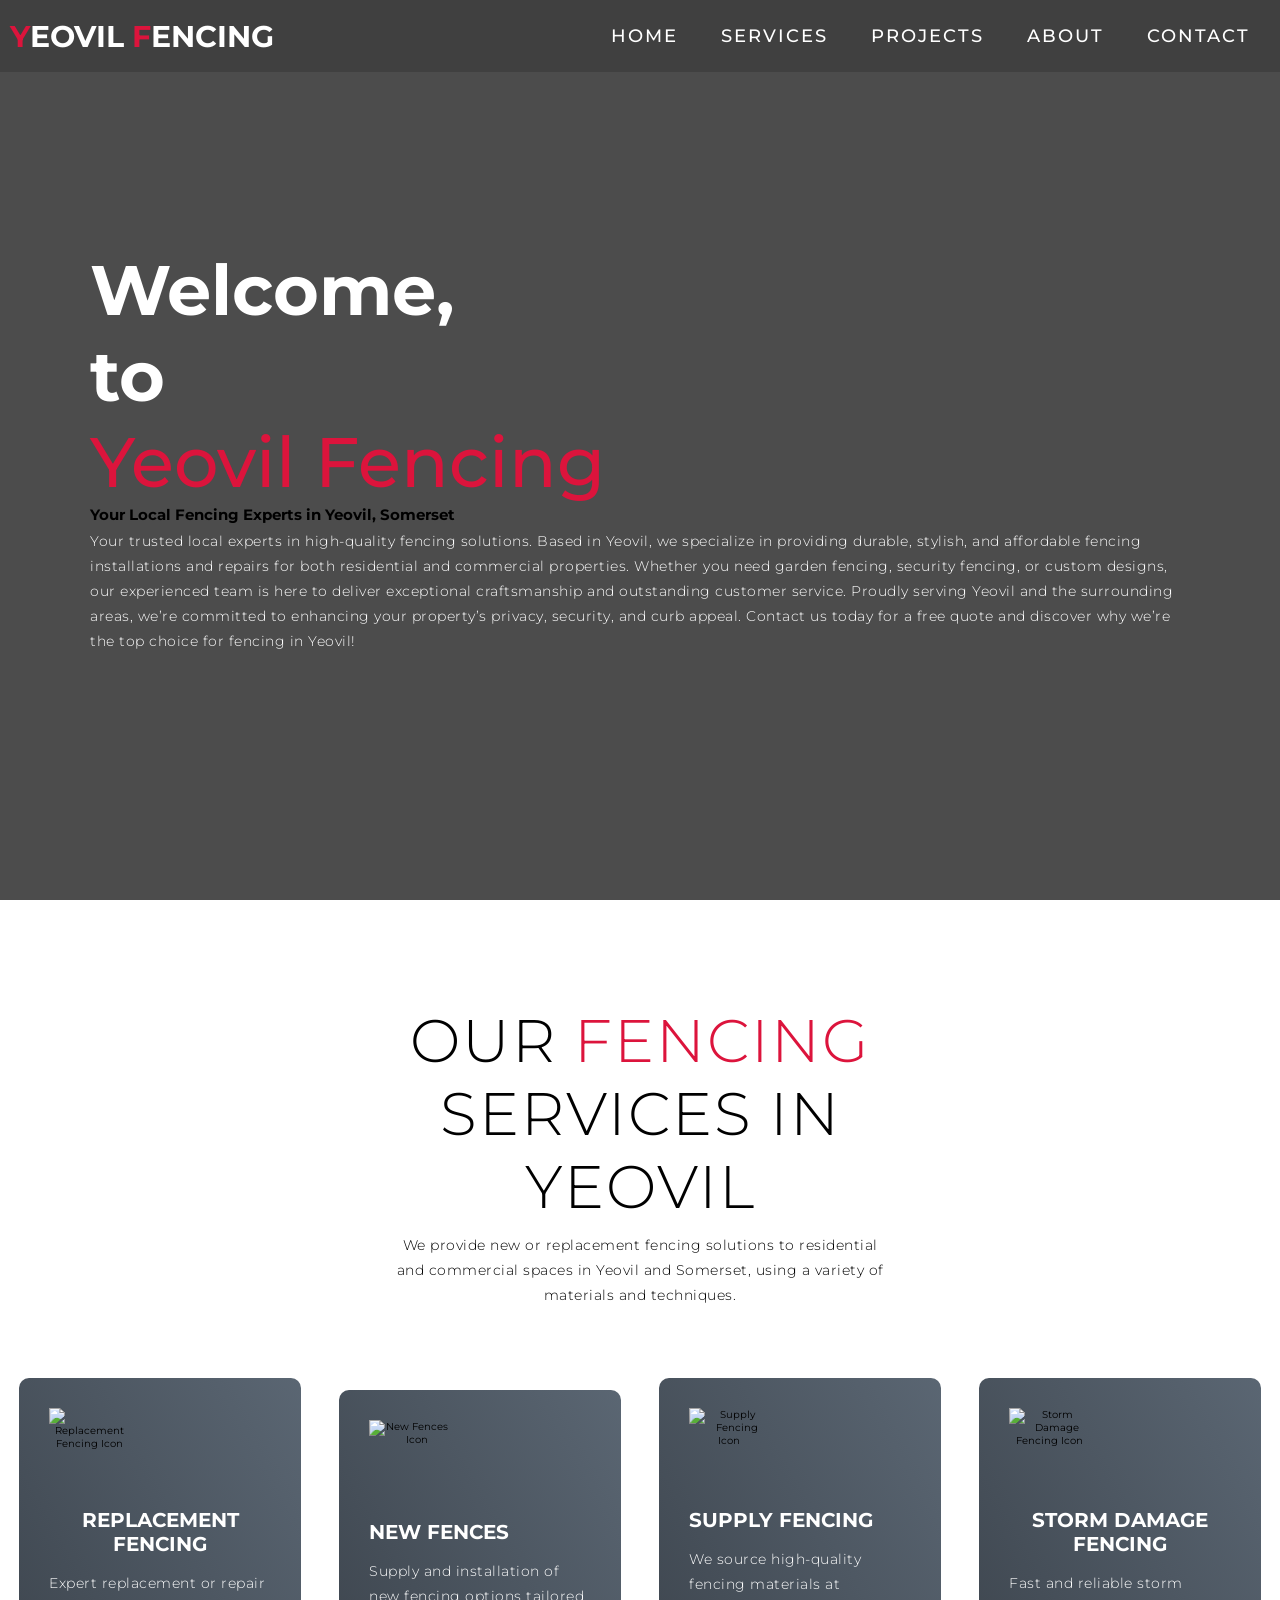
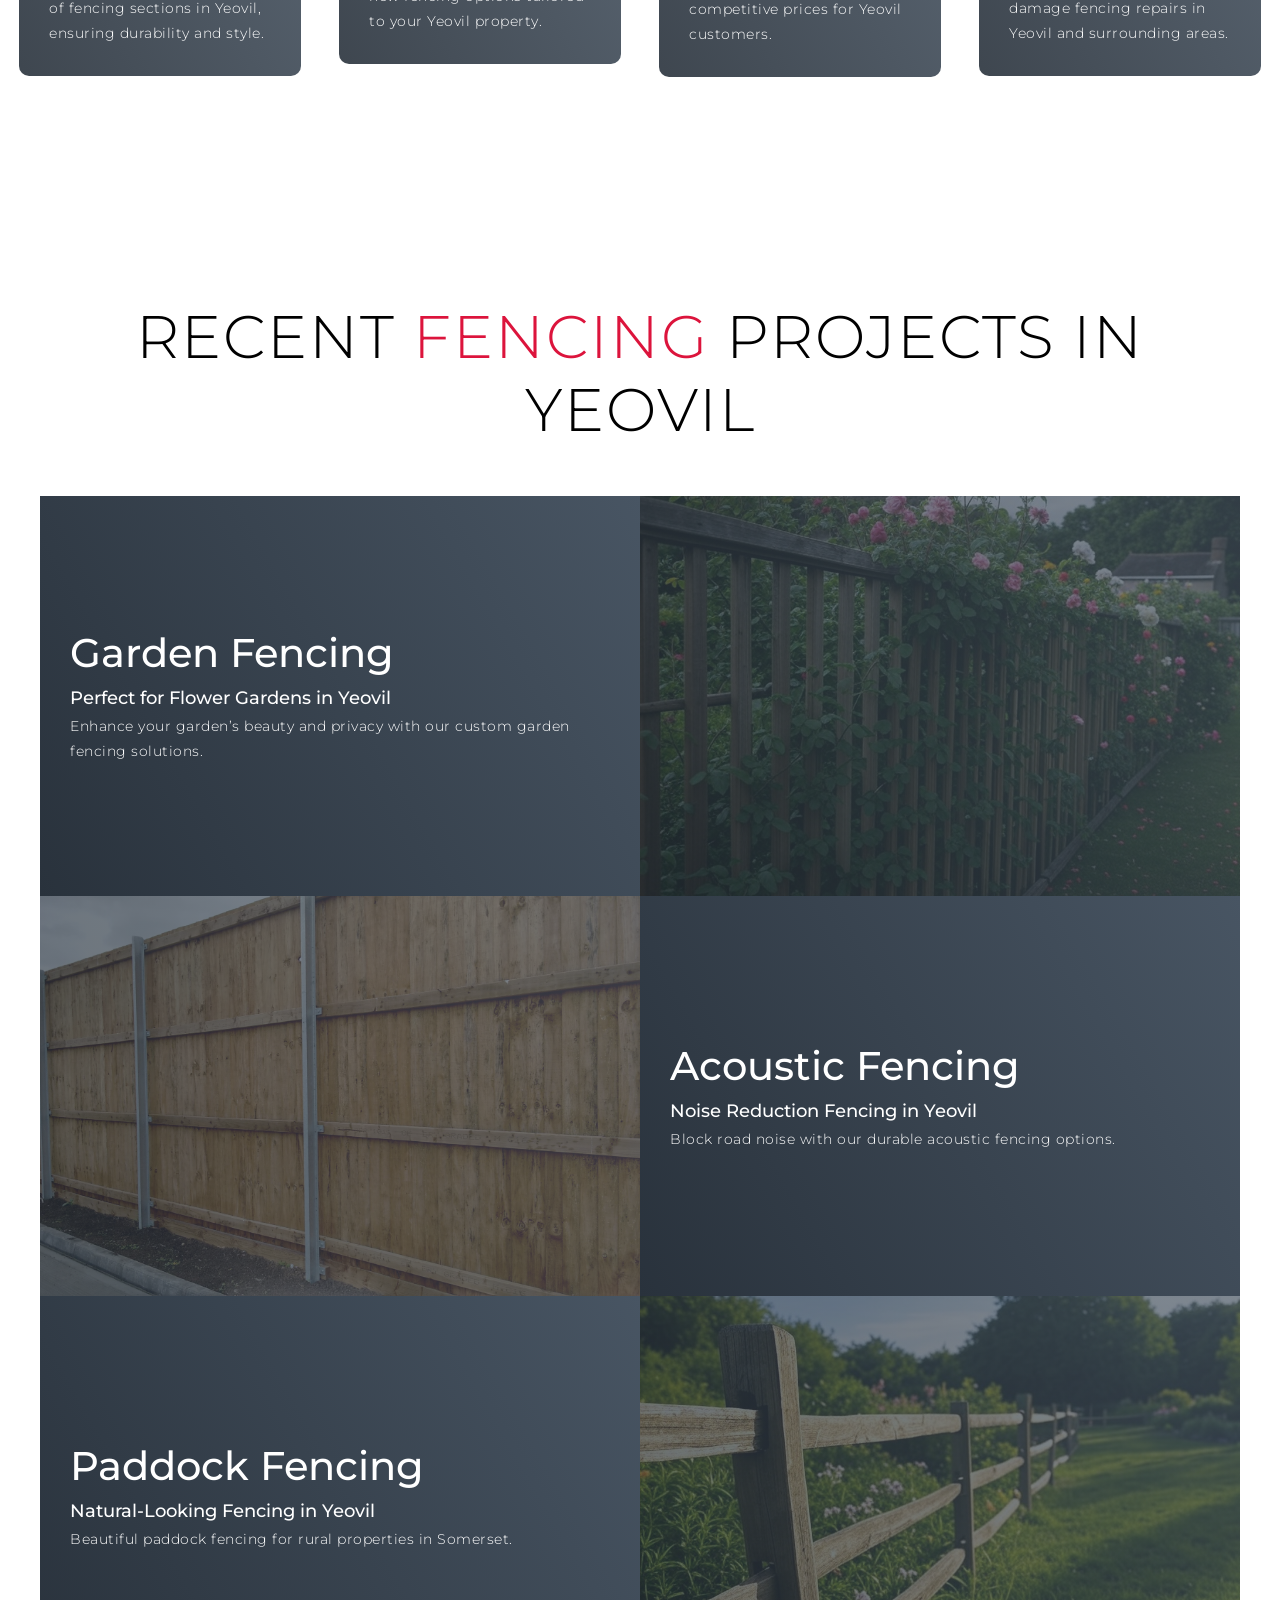
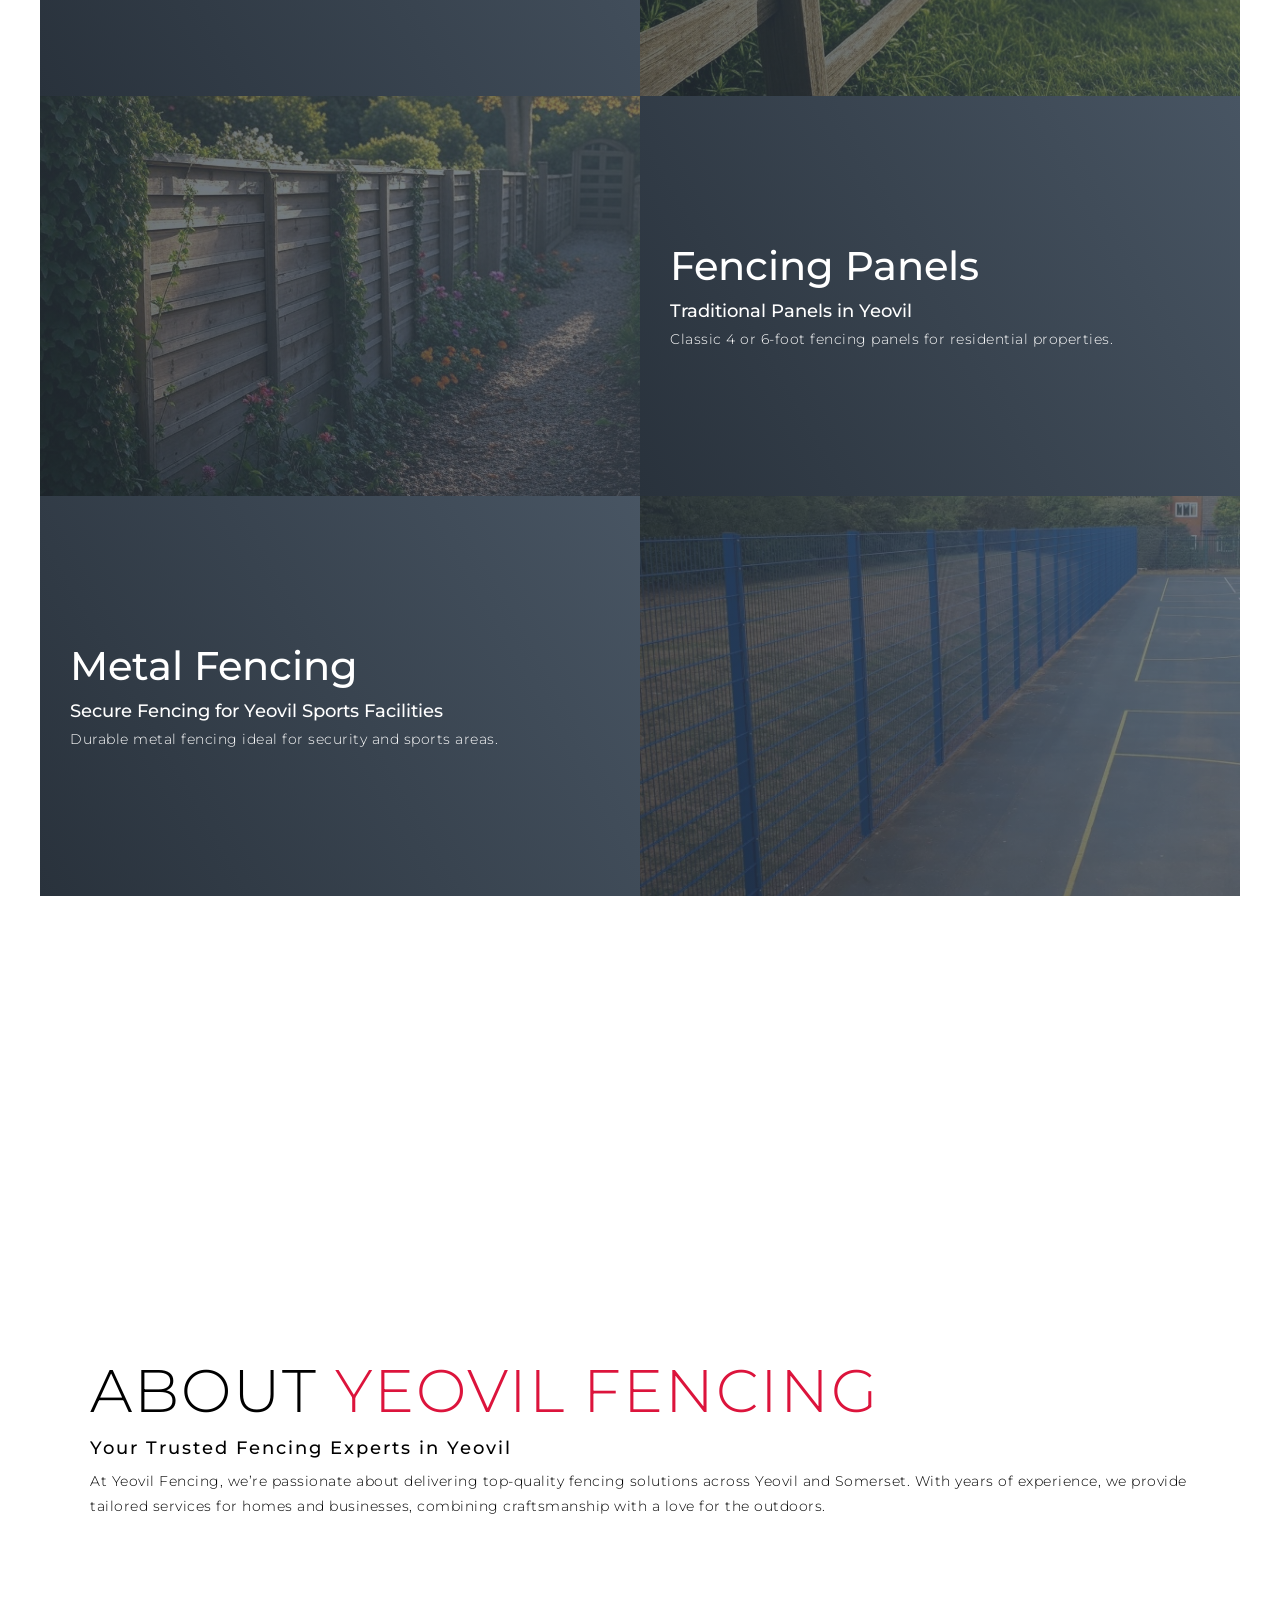
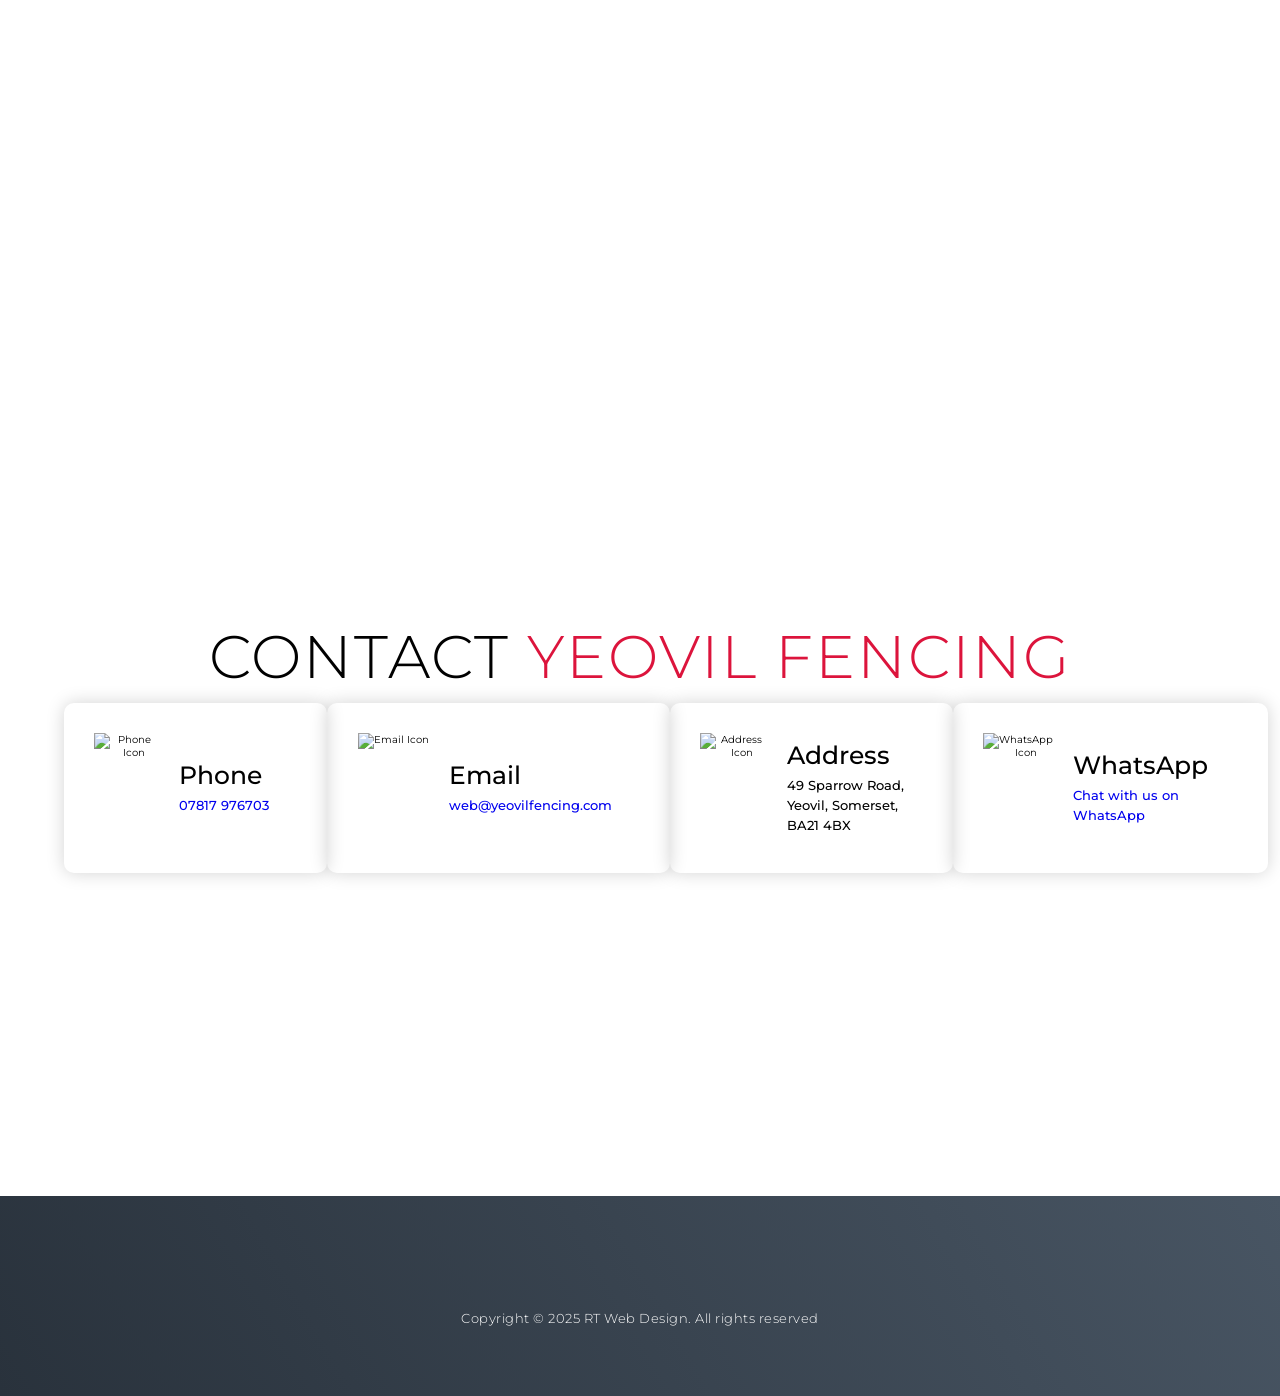
==== index.html @ 9bb2c79b "Add files via upload" ====
<!DOCTYPE html>
<html lang="en">
<head>
  <meta charset="UTF-8">
  <meta name="viewport" content="width=device-width, initial-scale=1.0">
  <!-- SEO Meta Tags -->
  <meta name="description" content="Yeovil Fencing offers high-quality fencing services in Yeovil, Somerset. Specializing in garden fencing, security fencing, and repairs for residential and commercial properties. Contact us for a free quote!">
  <meta name="keywords" content="fencing Yeovil, Yeovil fencing services, garden fencing Yeovil, security fencing Yeovil, fencing repairs Yeovil, Somerset fencing, affordable fencing Yeovil">
  <meta name="robots" content="index, follow">
  <meta name="author" content="Yeovil Fencing">
  <!-- Open Graph Tags for Social Media -->
  <meta property="og:title" content="Yeovil Fencing - Expert Fencing Services in Yeovil, Somerset">
  <meta property="og:description" content="Trusted fencing solutions in Yeovil. From garden fencing to security fencing, we provide durable and stylish options. Get a free quote today!">
  <meta property="og:image" content="https://yourwebsite.com/img/yeovil-fencing-logo.jpg">
  <meta property="og:url" content="https://yourwebsite.com">
  <meta property="og:type" content="website">
  <!-- Title Optimization -->
  <title>Fencing Yeovil | Yeovil Fencing Services - Garden & Security Fencing</title>
  <link rel="stylesheet" href="style.css">
</head>

<body>
  <!-- Header -->
  <section id="header">
    <div class="header container">
      <div class="nav-bar">
        <div class="brand">
          <a href="#hero">
            <h1><span>Y</span>eovil <span>F</span>encing</h1>
          </a>
        </div>
        <div class="nav-list">
          <div class="hamburger">
            <div class="bar"></div>
          </div>
          <ul>
            <li><a href="#hero" data-after="Home">Home</a></li>
            <li><a href="#services" data-after="Service">Services</a></li>
            <li><a href="#projects" data-after="Projects">Projects</a></li>
            <li><a href="#about" data-after="About">About</a></li>
            <li><a href="#contact" data-after="Contact">Contact</a></li>
          </ul>
        </div>
      </div>
    </div>
  </section>
  <!-- End Header -->

<!-- Hero Section -->
<section id="hero">
  <div class="hero container">
    <div>
      <h1>Welcome, <span></span></h1>
      <h1>to <span></span></h1>
      <h1>Yeovil Fencing <span></span></h1>
      <h2>Your Local Fencing Experts in Yeovil, Somerset</h2>
      <p class="welcome-text">
        Your trusted local experts in high-quality fencing solutions. Based in Yeovil, we specialize in providing durable, stylish, and affordable fencing installations and repairs for both residential and commercial properties. Whether you need garden fencing, security fencing, or custom designs, our experienced team is here to deliver exceptional craftsmanship and outstanding customer service. Proudly serving Yeovil and the surrounding areas, we’re committed to enhancing your property’s privacy, security, and curb appeal. Contact us today for a free quote and discover why we’re the top choice for fencing in Yeovil!
      </p>
    </div>
  </div>
</section>
<!-- End Hero Section -->

  <!-- Service Section -->
  <section id="services">
    <div class="services container">
      <div class="service-top">
        <h1 class="section-title">Our <span>Fencing</span> Services in Yeovil</h1>
        <p>We provide new or replacement fencing solutions to residential and commercial spaces in Yeovil and Somerset, using a variety of materials and techniques.</p>
      </div>
      <div class="service-bottom">
        <div class="service-item">
          <div class="icon"><img src="https://img.icons8.com/bubbles/100/000000/services.png" alt="Replacement Fencing Icon" /></div>
          <h2>Replacement Fencing</h2>
          <p>Expert replacement or repair of fencing sections in Yeovil, ensuring durability and style.</p>
        </div>
        <div class="service-item">
          <div class="icon"><img src="https://img.icons8.com/bubbles/100/000000/services.png" alt="New Fences Icon" /></div>
          <h2>New Fences</h2>
          <p>Supply and installation of new fencing options tailored to your Yeovil property.</p>
        </div>
        <div class="service-item">
          <div class="icon"><img src="https://img.icons8.com/bubbles/100/000000/services.png" alt="Supply Fencing Icon" /></div>
          <h2>Supply Fencing</h2>
          <p>We source high-quality fencing materials at competitive prices for Yeovil customers.</p>
        </div>
        <div class="service-item">
          <div class="icon"><img src="https://img.icons8.com/bubbles/100/000000/services.png" alt="Storm Damage Fencing Icon" /></div>
          <h2>Storm Damage Fencing</h2>
          <p>Fast and reliable storm damage fencing repairs in Yeovil and surrounding areas.</p>
        </div>
      </div>
    </div>
  </section>
  <!-- End Service Section -->

  <!-- Projects Section -->
  <section id="projects">
    <div class="projects container">
      <div class="projects-header">
        <h1 class="section-title">Recent <span>Fencing</span> Projects in Yeovil</h1>
      </div>
      <div class="all-projects">
        <div class="project-item">
          <div class="project-info">
            <h1>Garden Fencing</h1>
            <h2>Perfect for Flower Gardens in Yeovil</h2>
            <p>Enhance your garden’s beauty and privacy with our custom garden fencing solutions.</p>
          </div>
          <div class="project-img">
            <img src="./img/flowers.jpg" alt="Garden Fencing in Yeovil">
          </div>
        </div>
        <div class="project-item">
          <div class="project-info">
            <h1>Acoustic Fencing</h1>
            <h2>Noise Reduction Fencing in Yeovil</h2>
            <p>Block road noise with our durable acoustic fencing options.</p>
          </div>
          <div class="project-img">
            <img src="./img/acoustic.jpg" alt="Acoustic Fencing in Yeovil">
          </div>
        </div>
        <div class="project-item">
          <div class="project-info">
            <h1>Paddock Fencing</h1>
            <h2>Natural-Looking Fencing in Yeovil</h2>
            <p>Beautiful paddock fencing for rural properties in Somerset.</p>
          </div>
          <div class="project-img">
            <img src="./img/posts.jpg" alt="Paddock Fencing in Yeovil">
          </div>
        </div>
        <div class="project-item">
          <div class="project-info">
            <h1>Fencing Panels</h1>
            <h2>Traditional Panels in Yeovil</h2>
            <p>Classic 4 or 6-foot fencing panels for residential properties.</p>
          </div>
          <div class="project-img">
            <img src="./img/gravel.jpg" alt="Fencing Panels in Yeovil">
          </div>
        </div>
        <div class="project-item">
          <div class="project-info">
            <h1>Metal Fencing</h1>
            <h2>Secure Fencing for Yeovil Sports Facilities</h2>
            <p>Durable metal fencing ideal for security and sports areas.</p>
          </div>
          <div class="project-img">
            <img src="./img/metal.jpg" alt="Metal Fencing in Yeovil">
          </div>
        </div>
      </div>
    </div>
  </section>
  <!-- End Projects Section -->

  <!-- About Section -->
  <section id="about">
    <div class="about container">
      <div class="col-right">
        <h1 class="section-title">About <span>Yeovil Fencing</span></h1>
        <h2>Your Trusted Fencing Experts in Yeovil</h2>
        <p>At Yeovil Fencing, we’re passionate about delivering top-quality fencing solutions across Yeovil and Somerset. With years of experience, we provide tailored services for homes and businesses, combining craftsmanship with a love for the outdoors.</p>
      </div>
    </div>
  </section>
  <!-- End About Section -->

<!-- Contact Section -->
<section id="contact">
  <div class="contact container">
    <div>
      <h1 class="section-title">Contact <span>Yeovil Fencing</span></h1>
    </div>
    <div class="contact-items">
      <div class="contact-item">
        <div class="icon"><img src="https://img.icons8.com/bubbles/100/000000/phone.png" alt="Phone Icon" /></div>
        <div class="contact-info">
          <h1>Phone</h1>
          <h2><a href="tel:07817976703">07817 976703</a></h2>
        </div>
      </div>
      <div class="contact-item">
        <div class="icon"><img src="https://img.icons8.com/bubbles/100/000000/new-post.png" alt="Email Icon" /></div>
        <div class="contact-info">
          <h1>Email</h1>
          <h2><a href="mailto:web@yeovilfencing.com">web@yeovilfencing.com</a></h2>
        </div>
      </div>
      <div class="contact-item">
        <div class="icon"><img src="https://img.icons8.com/bubbles/100/000000/map-marker.png" alt="Address Icon" /></div>
        <div class="contact-info">
          <h1>Address</h1>
          <h2>49 Sparrow Road, Yeovil, Somerset, BA21 4BX</h2>
        </div>
      </div>
      <div class="contact-item">
        <div class="icon"><img src="https://img.icons8.com/bubbles/100/000000/whatsapp.png" alt="WhatsApp Icon" /></div>
        <div class="contact-info">
          <h1>WhatsApp</h1>
          <h2><a href="https://wa.me/447817976703" target="_blank">Chat with us on WhatsApp</a></h2>
        </div>
      </div>
    </div>
  </div>
</section>
<!-- End Contact Section -->

  <!-- Footer -->
  <section id="footer">
    <div class="footer container">
      <p>Copyright © 2025 RT Web Design. All rights reserved</p>
    </div>
  </section>
  <!-- End Footer -->
  <script src="./app.js"></script>
</body>
</html>
---- style.css ----
@import 'https://fonts.googleapis.com/css?family=Montserrat:300, 400, 700&display=swap';
* {
	padding: 0;
	margin: 0;
	box-sizing: border-box;
}
html {
	font-size: 10px;
	font-family: 'Montserrat', sans-serif;
	scroll-behavior: smooth;
}
a {
	text-decoration: none;
}
.welcome-text {
    color: white;
}
.container {
	min-height: 100vh;
	width: 100%;
	display: flex;
	align-items: center;
	justify-content: center;
}
img {
	height: 100%;
	width: 100%;
	object-fit: cover;
}
p {
	color: black;
	font-size: 1.4rem;
	margin-top: 5px;
	line-height: 2.5rem;
	font-weight: 300;
	letter-spacing: 0.05rem;
}
.section-title {
	font-size: 4rem;
	font-weight: 300;
	color: black;
	margin-bottom: 10px;
	text-transform: uppercase;
	letter-spacing: 0.2rem;
	text-align: center;
}
.section-title span {
	color: crimson;
}

.cta {
	display: inline-block;
	padding: 10px 30px;
	color: white;
	background-color: transparent;
	border: 2px solid crimson;
	font-size: 2rem;
	text-transform: uppercase;
	letter-spacing: 0.1rem;
	margin-top: 30px;
	transition: 0.3s ease;
	transition-property: background-color, color;
}
.cta:hover {
	color: white;
	background-color: crimson;
}
.brand h1 {
	font-size: 3rem;
	text-transform: uppercase;
	color: white;
}
.brand h1 span {
	color: crimson;
}

/* Header section */
#header {
	position: fixed;
	z-index: 1000;
	left: 0;
	top: 0;
	width: 100vw;
	height: auto;
}
#header .header {
	min-height: 8vh;
	background-color: rgba(31, 30, 30, 0.24);
	transition: 0.3s ease background-color;
}
#header .nav-bar {
	display: flex;
	align-items: center;
	justify-content: space-between;
	width: 100%;
	height: 100%;
	max-width: 1300px;
	padding: 0 10px;
}
#header .nav-list ul {
	list-style: none;
	position: absolute;
	background-color: rgb(31, 30, 30);
	width: 100vw;
	height: 100vh;
	left: 100%;
	top: 0;
	display: flex;
	flex-direction: column;
	justify-content: center;
	align-items: center;
	z-index: 1;
	overflow-x: hidden;
	transition: 0.5s ease left;
}
#header .nav-list ul.active {
	left: 0%;
}
#header .nav-list ul a {
	font-size: 2.5rem;
	font-weight: 500;
	letter-spacing: 0.2rem;
	text-decoration: none;
	color: white;
	text-transform: uppercase;
	padding: 20px;
	display: block;
}
#header .nav-list ul a::after {
	content: attr(data-after);
	position: absolute;
	top: 50%;
	left: 50%;
	transform: translate(-50%, -50%) scale(0);
	color: rgba(240, 248, 255, 0.021);
	font-size: 13rem;
	letter-spacing: 50px;
	z-index: -1;
	transition: 0.3s ease letter-spacing;
}
#header .nav-list ul li:hover a::after {
	transform: translate(-50%, -50%) scale(1);
	letter-spacing: initial;
}
#header .nav-list ul li:hover a {
	color: crimson;
}
#header .hamburger {
	height: 60px;
	width: 60px;
	display: inline-block;
	border: 3px solid white;
	border-radius: 50%;
	position: relative;
	display: flex;
	align-items: center;
	justify-content: center;
	z-index: 100;
	cursor: pointer;
	transform: scale(0.8);
	margin-right: 20px;
}
#header .hamburger:after {
	position: absolute;
	content: '';
	height: 100%;
	width: 100%;
	border-radius: 50%;
	border: 3px solid white;
	animation: hamburger_puls 1s ease infinite;
}
#header .hamburger .bar {
	height: 2px;
	width: 30px;
	position: relative;
	background-color: white;
	z-index: -1;
}
#header .hamburger .bar::after,
#header .hamburger .bar::before {
	content: '';
	position: absolute;
	height: 100%;
	width: 100%;
	left: 0;
	background-color: white;
	transition: 0.3s ease;
	transition-property: top, bottom;
}
#header .hamburger .bar::after {
	top: 8px;
}
#header .hamburger .bar::before {
	bottom: 8px;
}
#header .hamburger.active .bar::before {
	bottom: 0;
}
#header .hamburger.active .bar::after {
	top: 0;
}
/* End Header section */

/* Hero Section */
#hero {
	background-image: url(./img/hero-bg.png);
	background-size: cover;
	background-position: top center;
	position: relative;
	z-index: 1;
}
#hero::after {
	content: '';
	position: absolute;
	left: 0;
	top: 0;
	height: 100%;
	width: 100%;
	background-color: black;
	opacity: 0.7;
	z-index: -1;
}
#hero .hero {
	max-width: 1200px;
	margin: 0 auto;
	padding: 0 50px;
	justify-content: flex-start;
}
#hero h1 {
	display: block;
	width: fit-content;
	font-size: 4rem;
	position: relative;
	color: transparent;
	animation: text_reveal 0.5s ease forwards;
	animation-delay: 1s;
}
#hero h1:nth-child(1) {
	animation-delay: 1s;
}
#hero h1:nth-child(2) {
	animation-delay: 2s;
}
#hero h1:nth-child(3) {
	animation: text_reveal_name 0.5s ease forwards;
	animation-delay: 3s;
}
#hero h1 span {
	position: absolute;
	top: 0;
	left: 0;
	height: 100%;
	width: 0;
	background-color: crimson;
	animation: text_reveal_box 1s ease;
	animation-delay: 0.5s;
}
#hero h1:nth-child(1) span {
	animation-delay: 0.5s;
}
#hero h1:nth-child(2) span {
	animation-delay: 1.5s;
}
#hero h1:nth-child(3) span {
	animation-delay: 2.5s;
}

/* End Hero Section */

/* Services Section */
#services .services {
	flex-direction: column;
	text-align: center;
	max-width: 1500px;
	margin: 0 auto;
	padding: 100px 0;
}
#services .service-top {
	max-width: 500px;
	margin: 0 auto;
}
#services .service-bottom {
	display: flex;
	align-items: center;
	justify-content: center;
	flex-wrap: wrap;
	margin-top: 50px;
}
#services .service-item {
	flex-basis: 80%;
	display: flex;
	align-items: flex-start;
	justify-content: center;
	flex-direction: column;
	padding: 30px;
	border-radius: 10px;
	background-image: url(./img/img-1.png);
	background-size: cover;
	margin: 10px 5%;
	position: relative;
	z-index: 1;
	overflow: hidden;
}
#services .service-item::after {
	content: '';
	position: absolute;
	left: 0;
	top: 0;
	height: 100%;
	width: 100%;
	background-image: linear-gradient(60deg, #29323c 0%, #485563 100%);
	opacity: 0.9;
	z-index: -1;
}
#services .service-bottom .icon {
	height: 80px;
	width: 80px;
	margin-bottom: 20px;
}
#services .service-item h2 {
	font-size: 2rem;
	color: white;
	margin-bottom: 10px;
	text-transform: uppercase;
}
#services .service-item p {
	color: white;
	text-align: left;
}
/* End Services Section */

/* Projects section */
#projects .projects {
	flex-direction: column;
	max-width: 1200px;
	margin: 0 auto;
	padding: 100px 0;
}
#projects .projects-header h1 {
	margin-bottom: 50px;
}
#projects .all-projects {
	display: flex;
	align-items: center;
	justify-content: center;
	flex-direction: column;
}
#projects .project-item {
	display: flex;
	align-items: center;
	justify-content: center;
	flex-direction: column;
	width: 80%;
	margin: 20px auto;
	overflow: hidden;
	border-radius: 10px;
}
#projects .project-info {
	padding: 30px;
	flex-basis: 50%;
	height: 100%;
	display: flex;
	align-items: flex-start;
	justify-content: center;
	flex-direction: column;
	background-image: linear-gradient(60deg, #29323c 0%, #485563 100%);
	color: white;
}
#projects .project-info h1 {
	font-size: 4rem;
	font-weight: 500;
}
#projects .project-info h2 {
	font-size: 1.8rem;
	font-weight: 500;
	margin-top: 10px;
}
#projects .project-info p {
	color: white;
}
#projects .project-img {
	flex-basis: 50%;
	height: 300px;
	overflow: hidden;
	position: relative;
}
#projects .project-img:after {
	content: '';
	position: absolute;
	left: 0;
	top: 0;
	height: 100%;
	width: 100%;
	background-image: linear-gradient(60deg, #29323c 0%, #485563 100%);
	opacity: 0.7;
}
#projects .project-img img {
	transition: 0.3s ease transform;
}
#projects .project-item:hover .project-img img {
	transform: scale(1.1);
}
/* End Projects section */

/* About Section */
#about .about {
	flex-direction: column-reverse;
	text-align: center;
	max-width: 1200px;
	margin: 0 auto;
	padding: 100px 20px;
}
#about .col-left {
	width: 250px;
	height: 360px;
}
#about .col-right {
	width: 100%;
}
#about .col-right h2 {
	font-size: 1.8rem;
	font-weight: 500;
	letter-spacing: 0.2rem;
	margin-bottom: 10px;
}
#about .col-right p {
	margin-bottom: 20px;
}
#about .col-right .cta {
	color: black;
	margin-bottom: 50px;
	padding: 10px 20px;
	font-size: 2rem;
}
#about .col-left .about-img {
	height: 100%;
	width: 100%;
	position: relative;
	border: 10px solid white;
}
#about .col-left .about-img::after {
	content: '';
	position: absolute;
	left: -33px;
	top: 19px;
	height: 98%;
	width: 98%;
	border: 7px solid crimson;
	z-index: -1;
}
/* End About Section */

/* contact Section */
#contact .contact {
	flex-direction: column;
	max-width: 1200px;
	margin: 0 auto;
	width: 90%;
}
#contact .contact-items {
	/* max-width: 400px; */
	width: 100%;
}
#contact .contact-item {
	width: 80%;
	padding: 20px;
	text-align: center;
	border-radius: 10px;
	padding: 30px;
	margin: 30px;
	display: flex;
	justify-content: center;
	align-items: center;
	flex-direction: column;
	box-shadow: 0px 0px 18px 0 #0000002c;
	transition: 0.3s ease box-shadow;
}
#contact .contact-item:hover {
	box-shadow: 0px 0px 5px 0 #0000002c;
}
#contact .icon {
	width: 70px;
	margin: 0 auto;
	margin-bottom: 10px;
}
#contact .contact-info h1 {
	font-size: 2.5rem;
	font-weight: 500;
	margin-bottom: 5px;
}
#contact .contact-info h2 {
	font-size: 1.3rem;
	line-height: 2rem;
	font-weight: 500;
}
/*End contact Section */

/* Footer */
#footer {
	background-image: linear-gradient(60deg, #29323c 0%, #485563 100%);
}
#footer .footer {
	min-height: 200px;
	flex-direction: column;
	padding-top: 50px;
	padding-bottom: 10px;
}
#footer h2 {
	color: white;
	font-weight: 500;
	font-size: 1.8rem;
	letter-spacing: 0.1rem;
	margin-top: 10px;
	margin-bottom: 10px;
}
#footer .social-icon {
	display: flex;
	margin-bottom: 30px;
}
#footer .social-item {
	height: 50px;
	width: 50px;
	margin: 0 5px;
}
#footer .social-item img {
	filter: grayscale(1);
	transition: 0.3s ease filter;
}
#footer .social-item:hover img {
	filter: grayscale(0);
}
#footer p {
	color: white;
	font-size: 1.3rem;
}
/* End Footer */

/* Keyframes */
@keyframes hamburger_puls {
	0% {
		opacity: 1;
		transform: scale(1);
	}
	100% {
		opacity: 0;
		transform: scale(1.4);
	}
}
@keyframes text_reveal_box {
	50% {
		width: 100%;
		left: 0;
	}
	100% {
		width: 0;
		left: 100%;
	}
}
@keyframes text_reveal {
	100% {
		color: white;
	}
}
@keyframes text_reveal_name {
	100% {
		color: crimson;
		font-weight: 500;
	}
}
/* End Keyframes */

/* Media Query For Tablet */
@media only screen and (min-width: 768px) {
	.cta {
		font-size: 2.5rem;
		padding: 20px 60px;
	}
	h1.section-title {
		font-size: 6rem;
	}

	/* Hero */
	#hero h1 {
		font-size: 7rem;
	}
	/* End Hero */

	/* Services Section */
	#services .service-bottom .service-item {
		flex-basis: 45%;
		margin: 2.5%;
	}
	/* End Services Section */

	/* Project */
	#projects .project-item {
		flex-direction: row;
	}
	#projects .project-item:nth-child(even) {
		flex-direction: row-reverse;
	}
	#projects .project-item {
		height: 400px;
		margin: 0;
		width: 100%;
		border-radius: 0;
	}
	#projects .all-projects .project-info {
		height: 100%;
	}
	#projects .all-projects .project-img {
		height: 100%;
	}
	/* End Project */

	/* About */
	#about .about {
		flex-direction: row;
	}
	#about .col-left {
		width: 600px;
		height: 400px;
		padding-left: 60px;
	}
	#about .about .col-left .about-img::after {
		left: -45px;
		top: 34px;
		height: 98%;
		width: 98%;
		border: 10px solid crimson;
	}
	#about .col-right {
		text-align: left;
		padding: 30px;
	}
	#about .col-right h1 {
		text-align: left;
	}
	/* End About */

	/* contact  */
	#contact .contact {
		flex-direction: column;
		padding: 100px 0;
		align-items: center;
		justify-content: center;
		min-width: 20vh;
	}
	#contact .contact-items {
		width: 100%;
		display: flex;
		flex-direction: row;
		justify-content: space-evenly;
		margin: 0;
	}
	#contact .contact-item {
		width: 30%;
		margin: 0;
		flex-direction: row;
	}
	#contact .contact-item .icon {
		height: 100px;
		width: 100px;
	}
	#contact .contact-item .icon img {
		object-fit: contain;
	}
	#contact .contact-item .contact-info {
		width: 100%;
		text-align: left;
		padding-left: 20px;
	}
	/* End contact  */
}
/* End Media Query For Tablet */

/* Media Query For Desktop */
@media only screen and (min-width: 1200px) {
	/* header */
	#header .hamburger {
		display: none;
	}
	#header .nav-list ul {
		position: initial;
		display: block;
		height: auto;
		width: fit-content;
		background-color: transparent;
	}
	#header .nav-list ul li {
		display: inline-block;
	}
	#header .nav-list ul li a {
		font-size: 1.8rem;
	}
	#header .nav-list ul a:after {
		display: none;
	}
	/* End header */

	#services .service-bottom .service-item {
		flex-basis: 22%;
		margin: 1.5%;
	}
}
/* End  Media Query For Desktop */
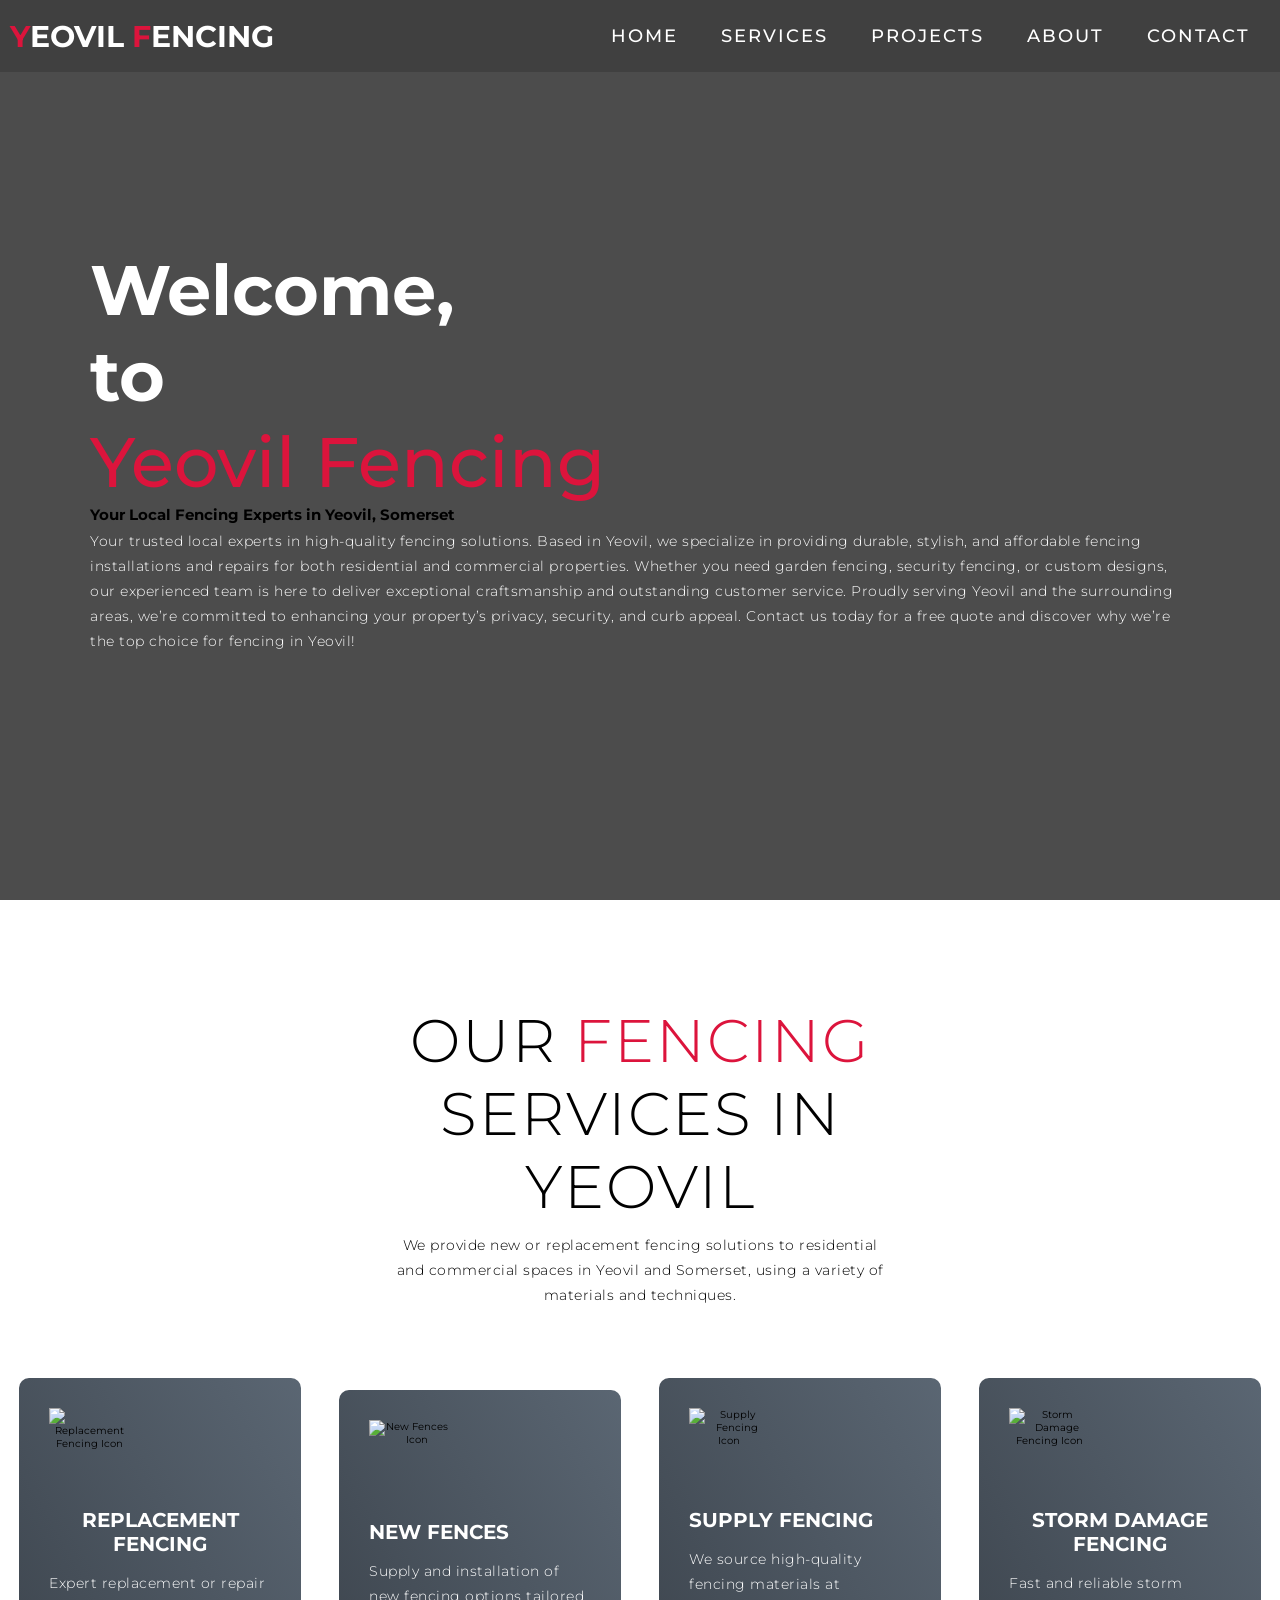
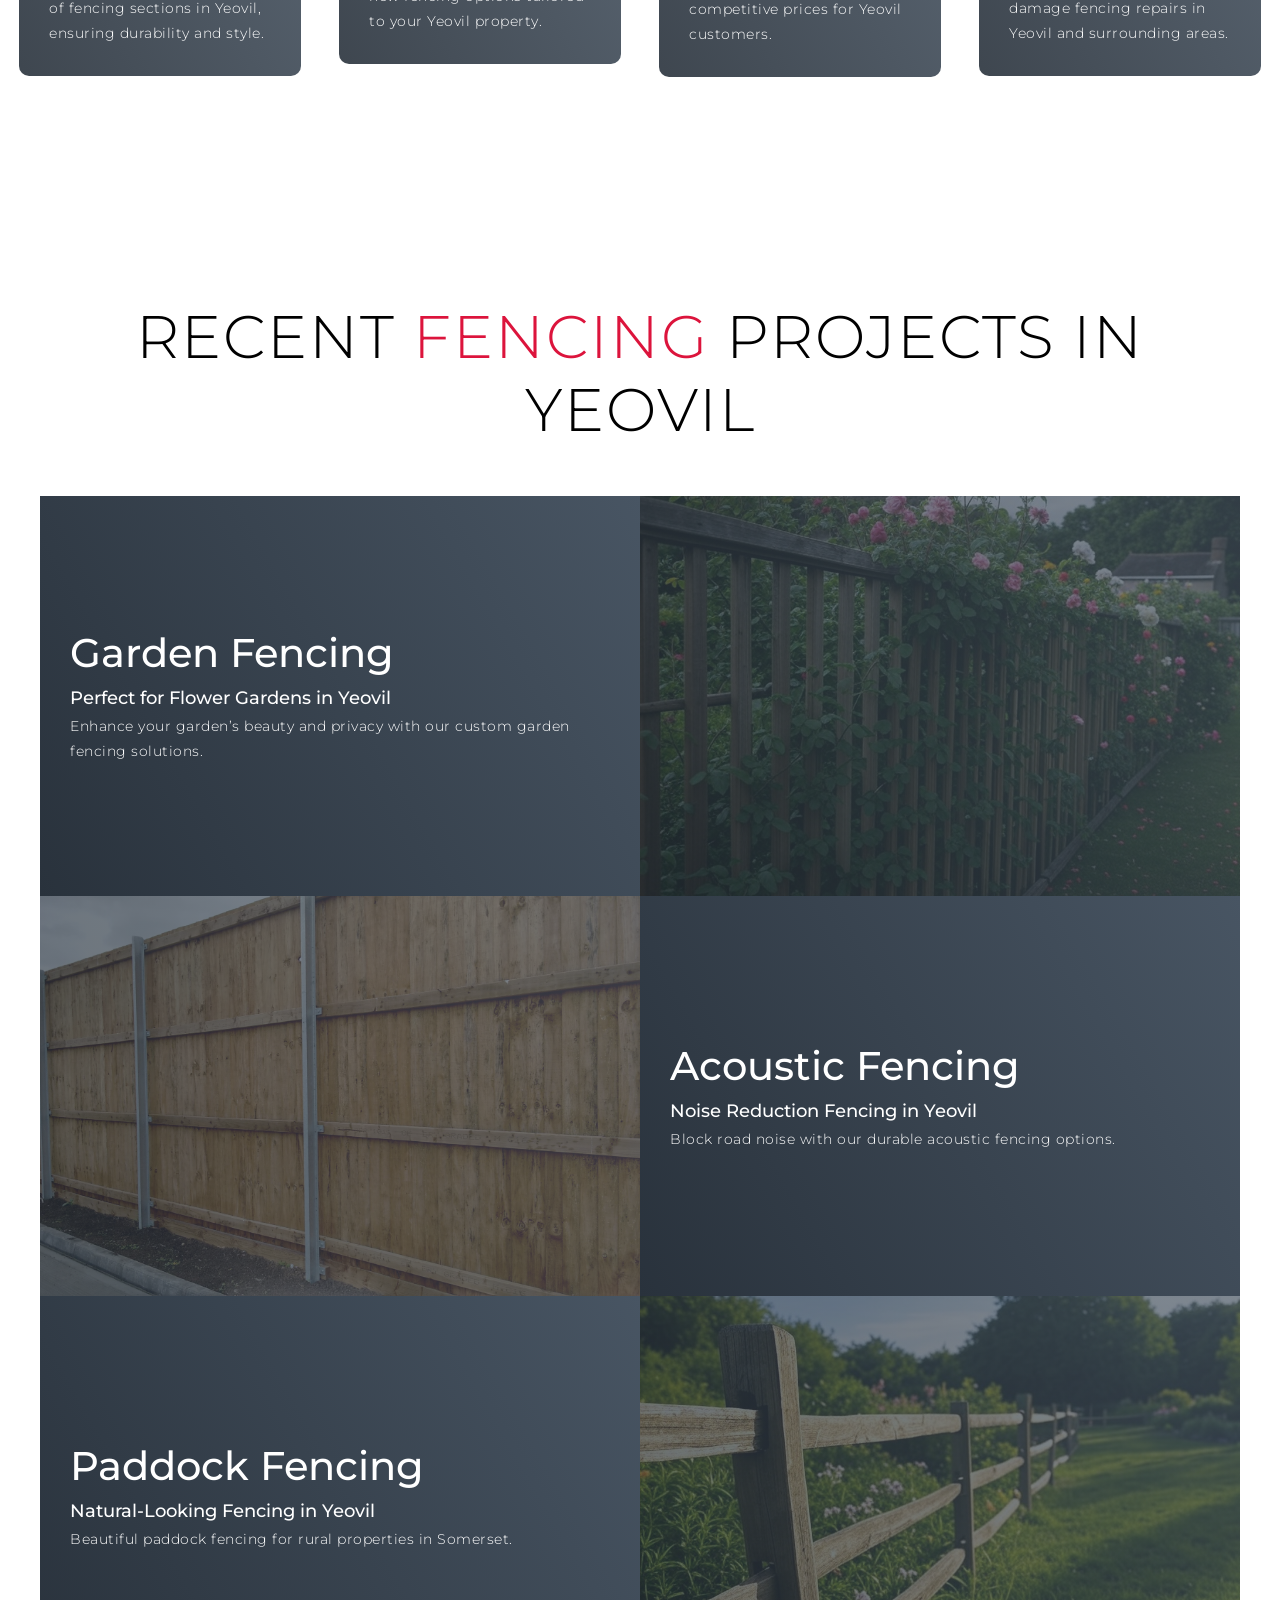
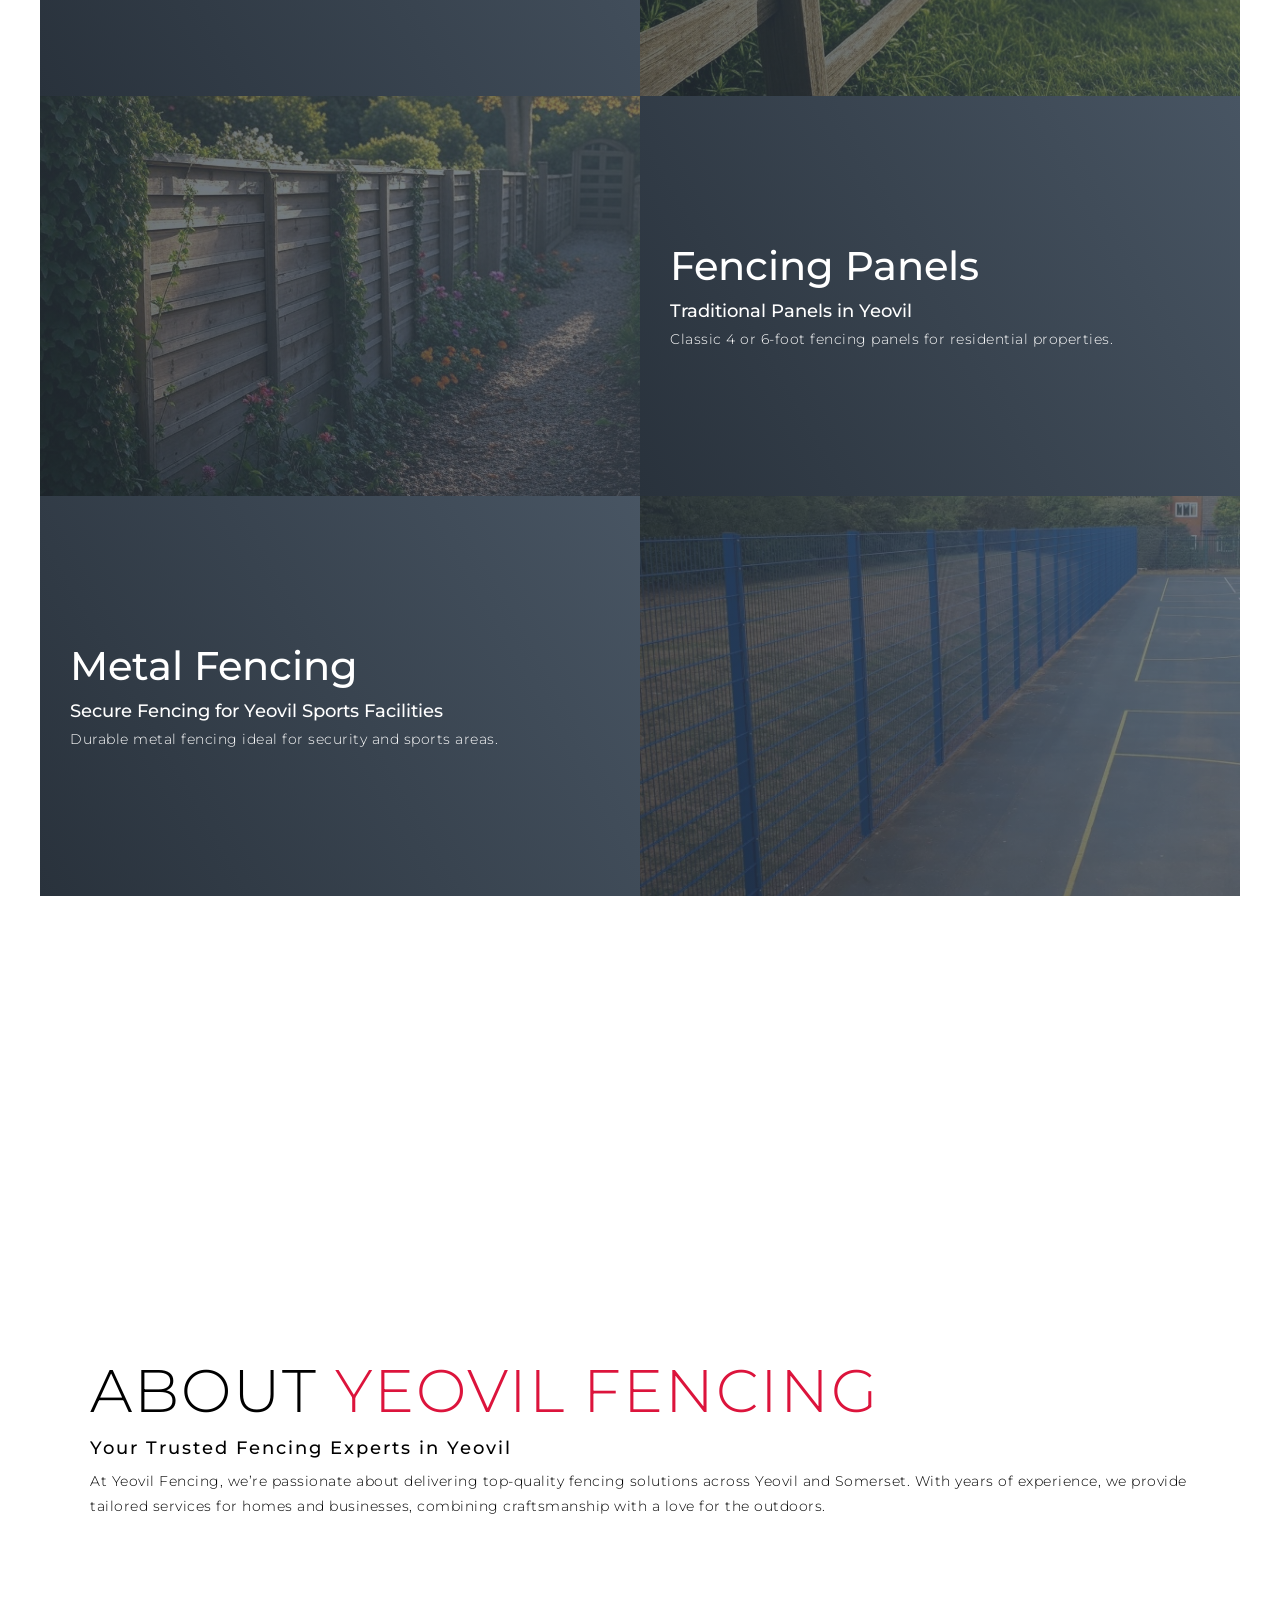
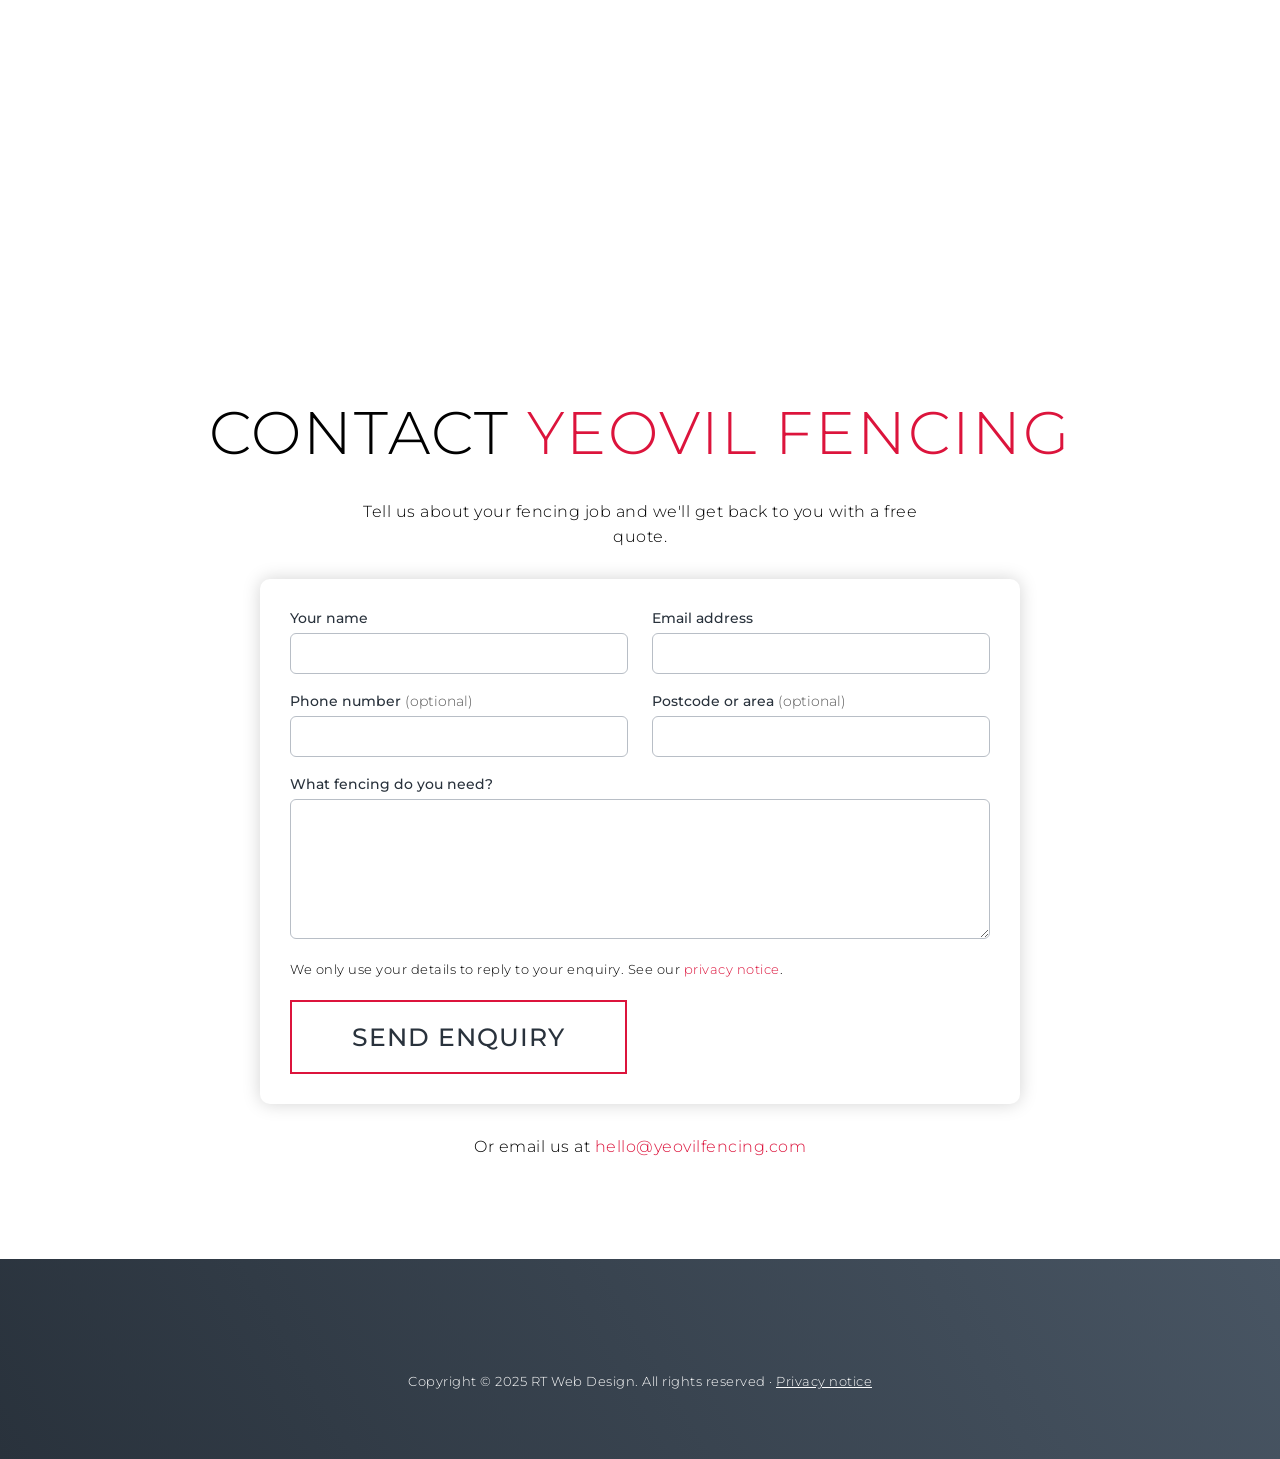
==== commit c8f20f3d: "Replace address, phone and WhatsApp with a contact form - Contact section now uses a Web3Forms form " ====
--- a/index.html
+++ b/index.html
@@ -175,36 +175,37 @@
     <div>
       <h1 class="section-title">Contact <span>Yeovil Fencing</span></h1>
     </div>
-    <div class="contact-items">
-      <div class="contact-item">
-        <div class="icon"><img src="https://img.icons8.com/bubbles/100/000000/phone.png" alt="Phone Icon" /></div>
-        <div class="contact-info">
-          <h1>Phone</h1>
-          <h2><a href="tel:07817976703">07817 976703</a></h2>
-        </div>
-      </div>
-      <div class="contact-item">
-        <div class="icon"><img src="https://img.icons8.com/bubbles/100/000000/new-post.png" alt="Email Icon" /></div>
-        <div class="contact-info">
-          <h1>Email</h1>
-          <h2><a href="mailto:web@yeovilfencing.com">web@yeovilfencing.com</a></h2>
-        </div>
-      </div>
-      <div class="contact-item">
-        <div class="icon"><img src="https://img.icons8.com/bubbles/100/000000/map-marker.png" alt="Address Icon" /></div>
-        <div class="contact-info">
-          <h1>Address</h1>
-          <h2>49 Sparrow Road, Yeovil, Somerset, BA21 4BX</h2>
-        </div>
-      </div>
-      <div class="contact-item">
-        <div class="icon"><img src="https://img.icons8.com/bubbles/100/000000/whatsapp.png" alt="WhatsApp Icon" /></div>
-        <div class="contact-info">
-          <h1>WhatsApp</h1>
-          <h2><a href="https://wa.me/447817976703" target="_blank">Chat with us on WhatsApp</a></h2>
-        </div>
-      </div>
-    </div>
+    <p class="contact-intro">Tell us about your fencing job and we'll get back to you with a free quote.</p>
+    <form class="contact-form" action="https://api.web3forms.com/submit" method="post">
+      <input type="hidden" name="access_key" value="d060f449-12cd-4bb4-a2e0-117d3ae61e0d">
+      <input type="hidden" name="subject" value="New enquiry from yeovilfencing.com">
+      <input type="hidden" name="from_name" value="Yeovil Fencing website">
+      <input type="hidden" name="redirect" value="https://yeovilfencing.com/thank-you/">
+      <input type="checkbox" name="botcheck" class="hidden-field" tabindex="-1" autocomplete="off">
+      <div class="form-row">
+        <label for="f-name">Your name</label>
+        <input id="f-name" type="text" name="name" required autocomplete="name">
+      </div>
+      <div class="form-row">
+        <label for="f-email">Email address</label>
+        <input id="f-email" type="email" name="email" required autocomplete="email">
+      </div>
+      <div class="form-row">
+        <label for="f-phone">Phone number <span class="optional">(optional)</span></label>
+        <input id="f-phone" type="tel" name="phone" autocomplete="tel">
+      </div>
+      <div class="form-row">
+        <label for="f-postcode">Postcode or area <span class="optional">(optional)</span></label>
+        <input id="f-postcode" type="text" name="area" autocomplete="postal-code">
+      </div>
+      <div class="form-row form-row-wide">
+        <label for="f-message">What fencing do you need?</label>
+        <textarea id="f-message" name="message" rows="6" required></textarea>
+      </div>
+      <p class="form-note form-row-wide">We only use your details to reply to your enquiry. See our <a href="/privacy/">privacy notice</a>.</p>
+      <button type="submit" class="cta form-row-wide">Send enquiry</button>
+    </form>
+    <p class="contact-email">Or email us at <a href="mailto:hello@yeovilfencing.com">hello@yeovilfencing.com</a></p>
   </div>
 </section>
 <!-- End Contact Section -->
@@ -212,7 +213,7 @@
   <!-- Footer -->
   <section id="footer">
     <div class="footer container">
-      <p>Copyright © 2025 RT Web Design. All rights reserved</p>
+      <p>Copyright © 2025 RT Web Design. All rights reserved · <a href="/privacy/">Privacy notice</a></p>
     </div>
   </section>
   <!-- End Footer -->
--- a/style.css
+++ b/style.css
@@ -703,4 +703,84 @@
 		margin: 1.5%;
 	}
 }
-/* End  Media Query For Desktop */+/* End  Media Query For Desktop */
+/* Contact form (added 26 Nov 2026). Posts to Web3Forms; no script needed. */
+#contact .contact-intro {
+	text-align: center;
+	font-size: 1.6rem;
+	margin: 20px auto 30px;
+	max-width: 600px;
+}
+.contact-form {
+	width: 100%;
+	max-width: 760px;
+	margin: 0 auto;
+	padding: 30px;
+	border-radius: 10px;
+	box-shadow: 0 0 18px 0 #0000002c;
+	display: grid;
+	grid-template-columns: 1fr;
+	gap: 18px 24px;
+}
+@media only screen and (min-width: 768px) {
+	.contact-form { grid-template-columns: 1fr 1fr; }
+	.contact-form .form-row-wide { grid-column: 1 / -1; }
+}
+.contact-form .form-row { display: flex; flex-direction: column; }
+.contact-form label {
+	font-size: 1.4rem;
+	font-weight: 500;
+	margin-bottom: 6px;
+	color: #29323c;
+}
+.contact-form .optional { font-weight: 300; color: #555; }
+.contact-form input,
+.contact-form textarea {
+	font: inherit;
+	font-size: 1.6rem;
+	padding: 10px 12px;
+	border: 1px solid #b8bec6;
+	border-radius: 6px;
+	background: #fff;
+	color: #111;
+	width: 100%;
+}
+.contact-form textarea { resize: vertical; min-height: 140px; }
+.contact-form input:focus,
+.contact-form textarea:focus {
+	outline: 2px solid crimson;
+	outline-offset: 1px;
+	border-color: crimson;
+}
+.contact-form .hidden-field { display: none; }
+.contact-form .form-note { font-size: 1.3rem; margin: 0; }
+.contact-form .form-note a,
+#contact .contact-email a { color: crimson; }
+.contact-form button.cta {
+	cursor: pointer;
+	margin-top: 0;
+	justify-self: start;
+	color: #29323c;
+	font-family: inherit;
+	font-weight: 500;
+}
+.contact-form button.cta:hover { color: #fff; }
+#contact .contact-email {
+	text-align: center;
+	font-size: 1.6rem;
+	margin: 30px 0 0;
+}
+#footer p { color: #fff; }
+#footer p a { color: #fff; text-decoration: underline; }
+
+/* Simple text pages: privacy notice, thank-you */
+.text-page {
+	max-width: 760px;
+	margin: 0 auto;
+	padding: 140px 24px 80px;
+}
+.text-page h1 { font-size: 3.6rem; font-weight: 500; margin-bottom: 20px; }
+.text-page h2 { font-size: 2.2rem; font-weight: 500; margin: 30px 0 8px; }
+.text-page p, .text-page li { font-size: 1.6rem; line-height: 2.6rem; }
+.text-page ul { padding-left: 24px; margin-top: 8px; }
+.text-page a { color: crimson; }
